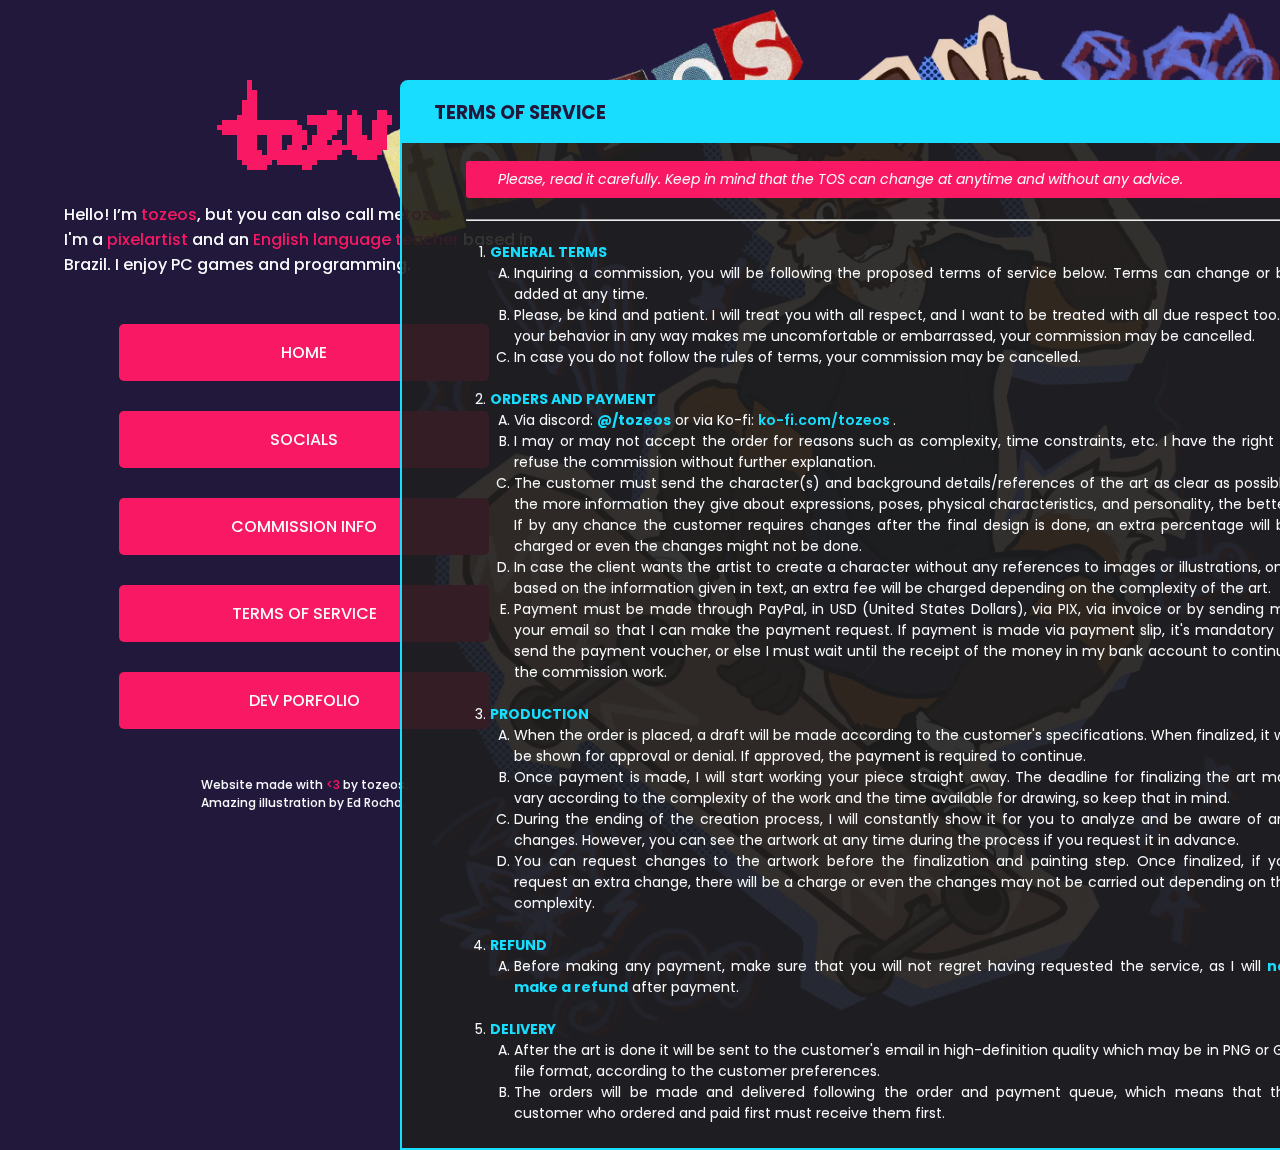
==== terms-of-service.html @ a3123d1f "uaian" ====
<!DOCTYPE html>
<html lang="en">
	<head>
		<meta charset="UTF-8" />
		<meta name="viewport" content="width=device-width, initial-scale=1.0" />
		<link rel="stylesheet" href="styles/main.css" />
		<title>tozu - Terms of Service</title>
	</head>
	<body id="container">
		<aside id="navigation">
			<img id="logo" src="./src/logo.png" alt="logo" />
			<p class="biography">
				Hello! I’m <span>tozeos</span>, but you can also call
				me<span>tozu</span>. <br />
				I'm a <span>pixelartist</span> and an
				<span>English language teacher</span> based in Brazil. I enjoy PC games
				and programming.
			</p>
			<nav id="navigation">
				<a class="menu_item" href="/">Home</a>
				<a class="menu_item" href="/">Socials</a>
				<a class="menu_item" href="/">Commission info</a>
				<a class="menu_item" href="/">Terms of service</a>
				<a class="menu_item" href="/">Dev porfolio</a>
			</nav>
			<footer>
				Website made with <span><3</span> by tozeos. <br />
				Amazing illustration by Ed Rocha.
			</footer>
		</aside>

		<!-- 
            HERE STARTS THE ARTICLE 
        -->

		<section>
			<h3 class="article_title">Terms of Service</h3>
			<article class="article_content">
				<em>
					Please, read it carefully. Keep in mind that the TOS can change at
					anytime and without any advice.
				</em>
				<br />
				<hr />
				<ol>
					<br />
					<li>
						<strong>GENERAL TERMS</strong>
						<ol>
							<li>
								Inquiring a commission, you will be following the proposed terms
								of service below. Terms can change or be added at any time.
							</li>
							<li>
								Please, be kind and patient. I will treat you with all respect,
								and I want to be treated with all due respect too. If your
								behavior in any way makes me uncomfortable or embarrassed, your
								commission may be cancelled.
							</li>
							<li>
								In case you do not follow the rules of terms, your commission
								may be cancelled. <br />
							</li>
						</ol>
					</li>
					<br />
					<li>
						<strong>ORDERS AND PAYMENT</strong>
						<ol>
							<li>
								Via discord: <strong>@/tozeos</strong> or via Ko-fi:
								<a
									href="https://t.co/zH4ViThaie"
									rel="noreferrer ugc nofollow"
									target="_blank"
									title="‌"
								>
									ko-fi.com/tozeos
								</a>
								.
							</li>
							<li>
								I may or may not accept the order for reasons such as
								complexity, time constraints, etc. I have the right to refuse
								the commission without further explanation.
							</li>
							<li>
								The customer must send the character(s) and background
								details/references of the art as clear as possible, the more
								information they give about expressions, poses, physical
								characteristics, and personality, the better. If by any chance
								the customer requires changes after the final design is done, an
								extra percentage will be charged or even the changes might not
								be done.
							</li>
							<li>
								In case the client wants the artist to create a character
								without any references to images or illustrations, only based on
								the information given in text, an extra fee will be charged
								depending on the complexity of the art.
							</li>
							<li>
								Payment must be made through PayPal, in USD (United States
								Dollars), via PIX, via invoice or by sending me your email so
								that I can make the payment request. If payment is made via
								payment slip, it's mandatory to send the payment voucher, or
								else I must wait until the receipt of the money in my bank
								account to continue the commission work.
							</li>
						</ol>
					</li>
					<br />
					<li>
						<strong>PRODUCTION</strong>
						<ol>
							<li>
								When the order is placed, a draft will be made according to the
								customer's specifications. When finalized, it will be shown for
								approval or denial. If approved, the payment is required to
								continue.
							</li>
							<li>
								Once payment is made, I will start working your piece straight
								away. The deadline for finalizing the art may vary according to
								the complexity of the work and the time available for drawing,
								so keep that in mind.
							</li>
							<li>
								During the ending of the creation process, I will constantly
								show it for you to analyze and be aware of any changes. However,
								you can see the artwork at any time during the process if you
								request it in advance.
							</li>
							<li>
								You can request changes to the artwork before the finalization
								and painting step. Once finalized, if you request an extra
								change, there will be a charge or even the changes may not be
								carried out depending on the complexity.
							</li>
						</ol>
					</li>
					<br />
					<li>
						<strong>REFUND</strong>
						<ol>
							<li>
								Before making any payment, make sure that you will not regret
								having requested the service, as I will
								<strong>not make a refund</strong> after payment.
							</li>
						</ol>
					</li>
					<br />
					<li>
						<strong>DELIVERY</strong>
						<ol>
							<li>
								After the art is done it will be sent to the customer's email in
								high-definition quality which may be in PNG or GIF file format,
								according to the customer preferences.
							</li>
							<li>
								The orders will be made and delivered following the order and
								payment queue, which means that the customer who ordered and
								paid first must receive them first.
							</li>
						</ol>
					</li>
				</ol>
				<br />
			</article>
		</section>
	</body>
</html>
---- styles/main.css ----
@import url("https://fonts.googleapis.com/css2?family=Poppins:wght@400;500;600;700&display=swap");
/* Color variables */
/*  Styles */
* {
  padding: 0;
  margin: 0;
  box-sizing: border-box;
  font-family: "Poppins", sans-serif;
}

ol {
  padding: 0 0 0 24px;
}

ol > li ol > li {
  list-style: upper-alpha;
}

#container {
  background-color: rgb(33, 24, 60);
  color: rgb(249, 250, 251);
  background-size: 910px;
  background-repeat: no-repeat;
  background-position: top right;
  background-image: url(../src/background.webp);
  background-attachment: fixed;
  margin: 0 auto;
  justify-content: center;
  margin-top: 5rem;
  padding: 0 5rem;
  margin-bottom: 10rem;
  display: flex;
  justify-content: space-around;
}

aside {
  position: fixed;
  left: 5%;
}

#navigation {
  display: flex;
  flex-direction: column;
  align-items: center;
}

#logo {
  cursor: pointer;
  width: 175px;
}

.biography {
  font-weight: 500;
  font-size: 16px;
  width: 30rem;
  padding: 2rem 0;
}
.biography span {
  color: rgb(248, 24, 99);
}

.menu_item {
  text-transform: uppercase;
  font-size: 16px;
  margin: 15px;
  padding: 1rem 0;
  width: 370px;
  border-radius: 5px;
  cursor: pointer;
  text-align: center;
  background-color: rgb(248, 24, 99);
  font-weight: 500;
  transition: 0.5s;
  text-decoration: none;
  color: rgb(249, 250, 251);
}
.menu_item:hover {
  background-color: rgb(24, 221, 255);
  color: rgb(33, 24, 60);
  transition: 0.3s;
}

footer {
  font-size: 12px;
  font-weight: 500;
  padding: 2rem 0;
}
footer span {
  color: rgb(248, 24, 99);
}
footer a {
  color: rgb(248, 24, 99);
  text-decoration: none;
  transition: 0.5s;
}
footer a:hover {
  color: rgb(24, 221, 255);
  transition: 0.3s;
}

section {
  position: absolute;
  align-self: flex-start;
  width: 60rem;
  background-color: rgba(30, 30, 30, 0.9);
  border: 2px solid rgb(24, 221, 255);
  border-radius: 8px 8px 0 0;
  margin-left: 30rem;
}

.article_title {
  padding: 1rem 2rem;
  border-radius: 5px 5px 0 0;
  background-color: rgb(24, 221, 255);
  color: rgb(33, 24, 60);
  text-transform: uppercase;
  margin-bottom: 15px;
}

.article_content {
  padding: 3px 4rem;
  font-weight: 400;
  font-size: 14px;
  text-align: justify;
  text-justify: inter-word;
}
.article_content a {
  color: rgb(24, 221, 255);
  font-weight: 600;
  text-decoration: none;
}
.article_content em {
  background-color: rgb(248, 24, 99);
  padding: 0.5rem 0.2rem;
  display: block;
  border-radius: 0.2rem;
  padding-left: 2rem;
}
.article_content strong {
  color: rgb(24, 221, 255);
}/*# sourceMappingURL=main.css.map */
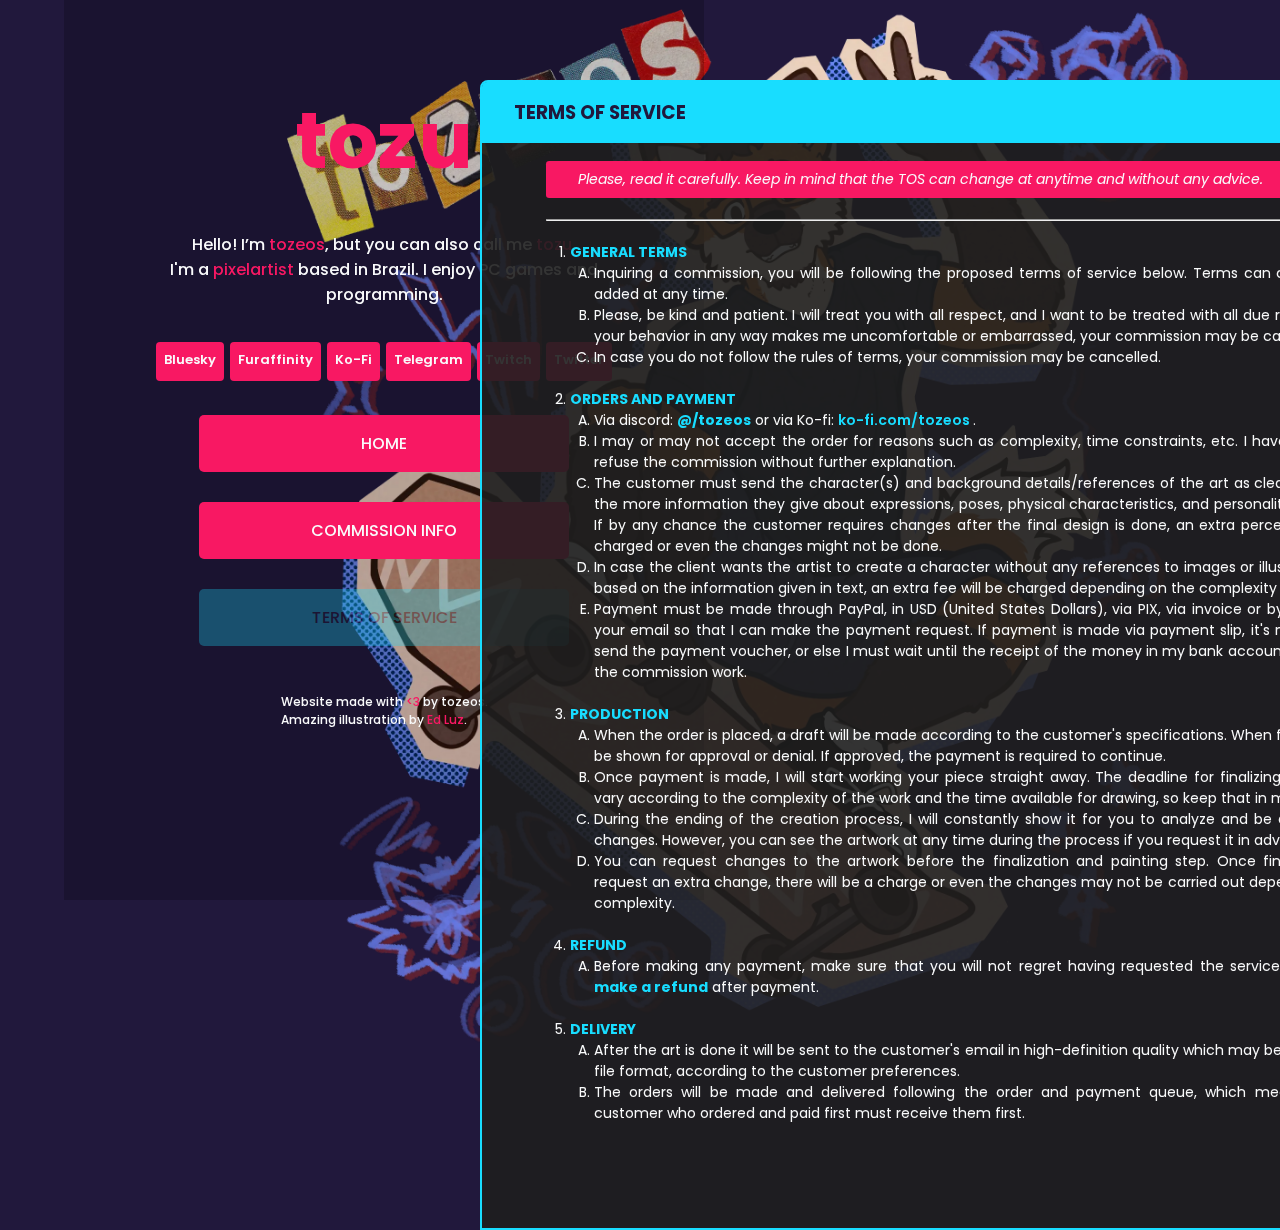
==== commit ca43745a: "hold up, let him cook" ====
--- a/terms-of-service.html
+++ b/terms-of-service.html
@@ -8,24 +8,58 @@
 	</head>
 	<body id="container">
 		<aside id="navigation">
-			<img id="logo" src="./src/logo.png" alt="logo" />
+			<h1 id="logo_text">tozu</h1>
 			<p class="biography">
-				Hello! I’m <span>tozeos</span>, but you can also call
-				me<span>tozu</span>. <br />
-				I'm a <span>pixelartist</span> and an
-				<span>English language teacher</span> based in Brazil. I enjoy PC games
-				and programming.
+				Hello! I’m <span>tozeos</span>, but you can also call me
+				<span>tozu</span>. <br />
+				I'm a <span>pixelartist</span> based in Brazil. I enjoy PC games and
+				programming.
 			</p>
+			<nav id="socials">
+				<a
+					class="ad"
+					href="https://bsky.app/profile/tozeos.dev.br"
+					target="_blank"
+					rel="noopener noreferrer"
+					>Bluesky</a
+				><a
+					class="ad"
+					href="https://furaffinity.net/user/tozeos"
+					target="_blank"
+					rel="noopener noreferrer"
+					>Furaffinity</a
+				><a
+					href="http://ko-fi.com/tozeos"
+					target="_blank"
+					rel="noopener noreferrer"
+					>Ko-Fi</a
+				><a
+					class="ad"
+					href="http://t.me/tozusgallery"
+					target="_blank"
+					rel="noopener noreferrer"
+					>Telegram</a
+				><a
+					href="http://twitch.tv/tozeos"
+					target="_blank"
+					rel="noopener noreferrer"
+					>Twitch</a
+				>
+				<a
+					href="https://twitter.com/IceIceBbi"
+					target="_blank"
+					rel="noopener noreferrer"
+					>Twitter</a
+				>
+			</nav>
 			<nav id="navigation">
 				<a class="menu_item" href="/">Home</a>
-				<a class="menu_item" href="/">Socials</a>
-				<a class="menu_item" href="/">Commission info</a>
-				<a class="menu_item" href="/">Terms of service</a>
-				<a class="menu_item" href="/">Dev porfolio</a>
+				<a class="menu_item" href="/commission-info.html">Commission info</a>
+				<a class="menu_item active_button" href="/">Terms of service</a>
 			</nav>
 			<footer>
 				Website made with <span><3</span> by tozeos. <br />
-				Amazing illustration by Ed Rocha.
+				Amazing illustration by <a href="https://ko-fi.com/boiolas">Ed Luz</a>.
 			</footer>
 		</aside>
 
--- a/styles/main.css
+++ b/styles/main.css
@@ -21,12 +21,11 @@
   color: rgb(249, 250, 251);
   background-size: 910px;
   background-repeat: no-repeat;
-  background-position: top right;
+  background-position: top right 25%;
   background-image: url(../src/background.webp);
   background-attachment: fixed;
   margin: 0 auto;
   justify-content: center;
-  margin-top: 5rem;
   padding: 0 5rem;
   margin-bottom: 10rem;
   display: flex;
@@ -36,6 +35,10 @@
 aside {
   position: fixed;
   left: 5%;
+  background-color: rgba(0, 0, 0, 0.2);
+  height: 100%;
+  width: 40rem;
+  padding-top: 5rem;
 }
 
 #navigation {
@@ -47,6 +50,15 @@
 #logo {
   cursor: pointer;
   width: 175px;
+}
+
+#logo_text {
+  color: rgb(248, 24, 99);
+  font-size: 5rem;
+  -webkit-user-select: none;
+     -moz-user-select: none;
+          user-select: none;
+  cursor: pointer;
 }
 
 .biography {
@@ -54,9 +66,33 @@
   font-size: 16px;
   width: 30rem;
   padding: 2rem 0;
+  text-align: center;
 }
 .biography span {
   color: rgb(248, 24, 99);
+}
+
+#socials {
+  display: flex;
+  justify-content: space-around;
+  padding-bottom: 1rem;
+}
+#socials a {
+  text-decoration: none;
+  color: rgb(249, 250, 251);
+  background-color: rgb(248, 24, 99);
+  font-weight: 600;
+  padding: 0.5rem;
+  border-radius: 4px;
+  font-size: small;
+  margin: 3px;
+  transition: 0.5s;
+  width: 100%;
+  border-bottom: 3px solid rgba(0, 0, 0, 0);
+}
+#socials a:hover {
+  border-bottom: 3px solid rgb(24, 221, 255);
+  transition: 0.5s;
 }
 
 .menu_item {
@@ -80,6 +116,12 @@
   transition: 0.3s;
 }
 
+.active_button {
+  background-color: rgb(24, 221, 255);
+  color: rgb(33, 24, 60);
+  opacity: 0.3;
+}
+
 footer {
   font-size: 12px;
   font-weight: 500;
@@ -99,13 +141,14 @@
 }
 
 section {
+  margin: 5rem 0;
   position: absolute;
   align-self: flex-start;
   width: 60rem;
   background-color: rgba(30, 30, 30, 0.9);
   border: 2px solid rgb(24, 221, 255);
   border-radius: 8px 8px 0 0;
-  margin-left: 30rem;
+  margin-left: 40rem;
 }
 
 .article_title {
@@ -123,6 +166,7 @@
   font-size: 14px;
   text-align: justify;
   text-justify: inter-word;
+  margin-bottom: 5rem;
 }
 .article_content a {
   color: rgb(24, 221, 255);
@@ -138,4 +182,37 @@
 }
 .article_content strong {
   color: rgb(24, 221, 255);
+}
+
+.social_link {
+  display: flex;
+  flex-direction: column;
+  gap: 1rem;
+  width: 100%;
+}
+
+.article_socials {
+  display: flex;
+  justify-content: space-evenly;
+  padding-bottom: 1rem;
+}
+.article_socials img {
+  min-width: 140px;
+}
+.article_socials li {
+  list-style: none;
+}
+.article_socials li a {
+  text-decoration: none;
+  display: block;
+  color: rgb(249, 250, 251);
+  text-transform: uppercase;
+  background-color: rgb(248, 24, 99);
+  padding: 1rem 3rem;
+  border-radius: 0.2rem;
+}
+
+.com_info {
+  margin-left: 2rem;
+  padding-bottom: 1rem;
 }/*# sourceMappingURL=main.css.map */